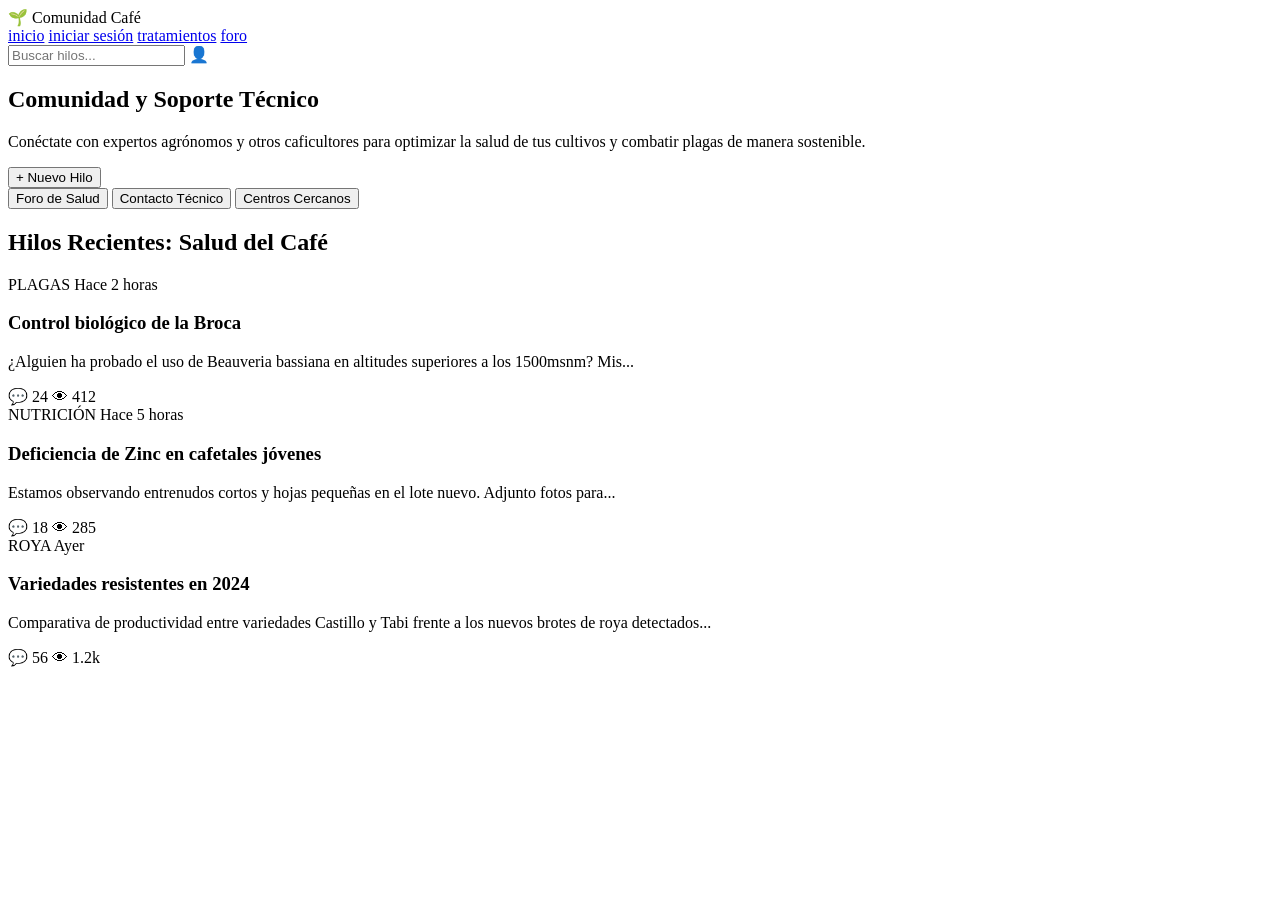
==== templates/foro.html @ a5697ee7 "avance para presentar" ====
<!DOCTYPE html>
<html lang="en">

<head>
    <meta charset="UTF-8">
    <meta name="viewport" content="width=device-width, initial-scale=1.0">
    <title>Document</title>
    <link rel="stylesheet" href="static/foro.css">
</head>

<body>
    <header class="navbar">
        <div class="logo">🌱 <span>Comunidad Café</span></div>
        <nav class="nav-links">
            <a href="/">inicio</a>
            <a href="/login">iniciar sesión</a>
            <a href="/tratamientos">tratamientos</a>
            <a href="/foro">foro</a>
        </nav>
        <div class="nav-right">
            <input type="text" class="search-input" placeholder="Buscar hilos...">
            <span class="icon avatar">👤</span>
        </div>
    </header>

    <!-- CONTENIDO -->
    <main class="contenido">

        <section class="encabezado-foro">
            <div>
                <h1>Comunidad y Soporte Técnico</h1>
                <p>Conéctate con expertos agrónomos y otros caficultores para optimizar la salud de tus cultivos y
                    combatir plagas de manera sostenible.</p>
            </div>
            <button class="btn-nuevo-hilo">+ Nuevo Hilo</button>
        </section>

        <!-- PESTAÑAS -->
        <nav class="tabs-foro">
            <button class="tab activo">Foro de Salud</button>
            <button class="tab">Contacto Técnico</button>
            <button class="tab">Centros Cercanos</button>
        </nav>

        <h2 class="titulo-hilos">Hilos Recientes: Salud del Café</h2>

        <!-- LISTA DE HILOS -->
        <section class="grid-hilos">

            <article class="hilo">
                <span class="etiqueta etiqueta-plagas">PLAGAS</span>
                <span class="tiempo">Hace 2 horas</span>
                <h3>Control biológico de la Broca</h3>
                <p>¿Alguien ha probado el uso de Beauveria bassiana en altitudes superiores a los 1500msnm? Mis...</p>
                <div class="hilo-footer">
                    <span>💬 24</span>
                    <span>👁 412</span>
                </div>
            </article>

            <article class="hilo">
                <span class="etiqueta etiqueta-nutricion">NUTRICIÓN</span>
                <span class="tiempo">Hace 5 horas</span>
                <h3>Deficiencia de Zinc en cafetales jóvenes</h3>
                <p>Estamos observando entrenudos cortos y hojas pequeñas en el lote nuevo. Adjunto fotos para...</p>
                <div class="hilo-footer">
                    <span>💬 18</span>
                    <span>👁 285</span>
                </div>
            </article>

            <article class="hilo">
                <span class="etiqueta etiqueta-roya">ROYA</span>
                <span class="tiempo">Ayer</span>
                <h3>Variedades resistentes en 2024</h3>
                <p>Comparativa de productividad entre variedades Castillo y Tabi frente a los nuevos brotes de roya
                    detectados...</p>
                <div class="hilo-footer">
                    <span>💬 56</span>
                    <span>👁 1.2k</span>
                </div>
            </article>

        </section>

    </main>



</body>

</html>
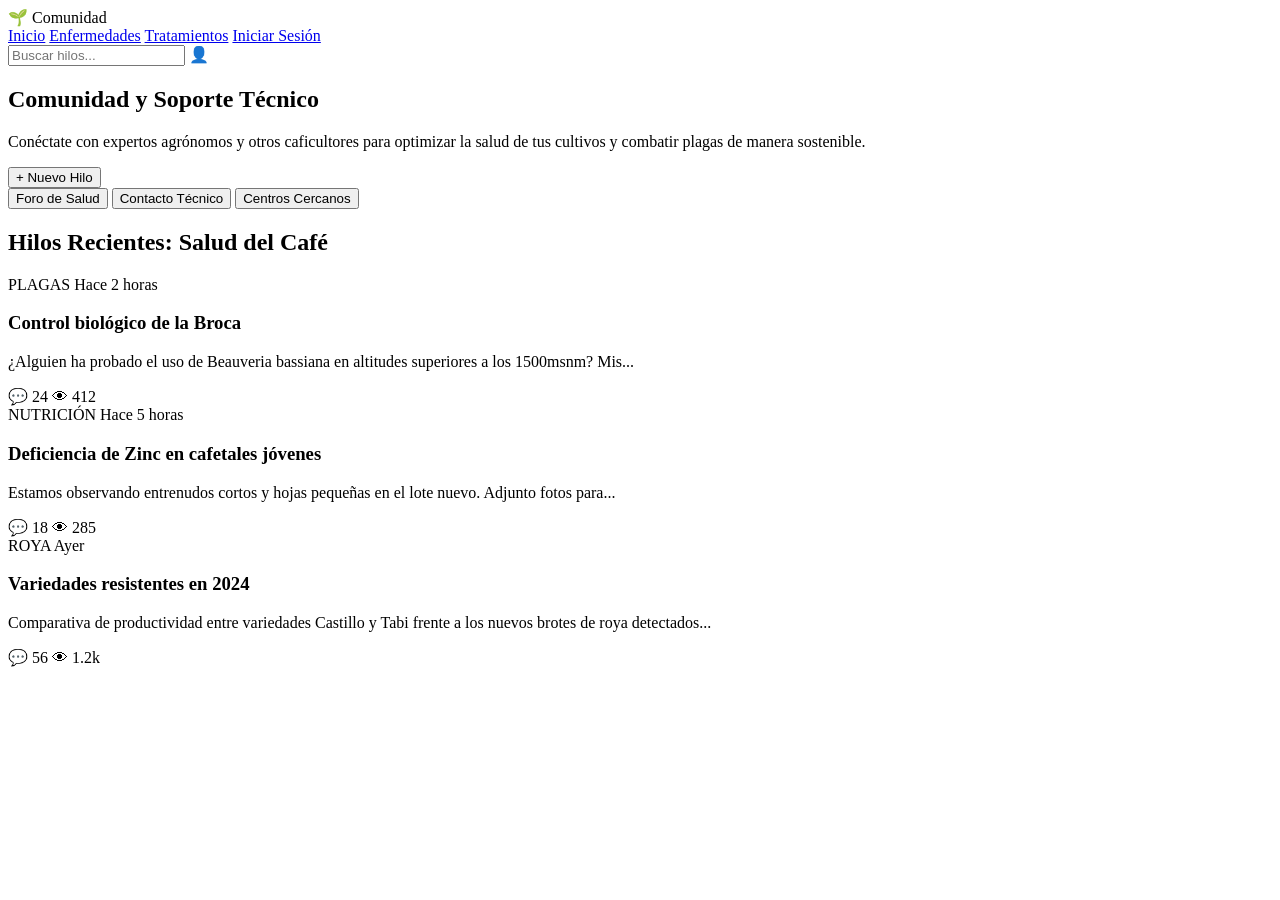
==== commit e1886057: "cambios mejorados" ====
--- a/templates/foro.html
+++ b/templates/foro.html
@@ -10,12 +10,12 @@
 
 <body>
     <header class="navbar">
-        <div class="logo">🌱 <span>Comunidad Café</span></div>
+        <div class="logo">🌱 <span>Comunidad</span></div>
         <nav class="nav-links">
-            <a href="/">inicio</a>
-            <a href="/login">iniciar sesión</a>
-            <a href="/tratamientos">tratamientos</a>
-            <a href="/foro">foro</a>
+            <a href="/">Inicio</a>
+            <a href="plagas">Enfermedades</a>
+            <a href="/tratamientos">Tratamientos</a>
+            <a href="/login">Iniciar Sesión</a>
         </nav>
         <div class="nav-right">
             <input type="text" class="search-input" placeholder="Buscar hilos...">
